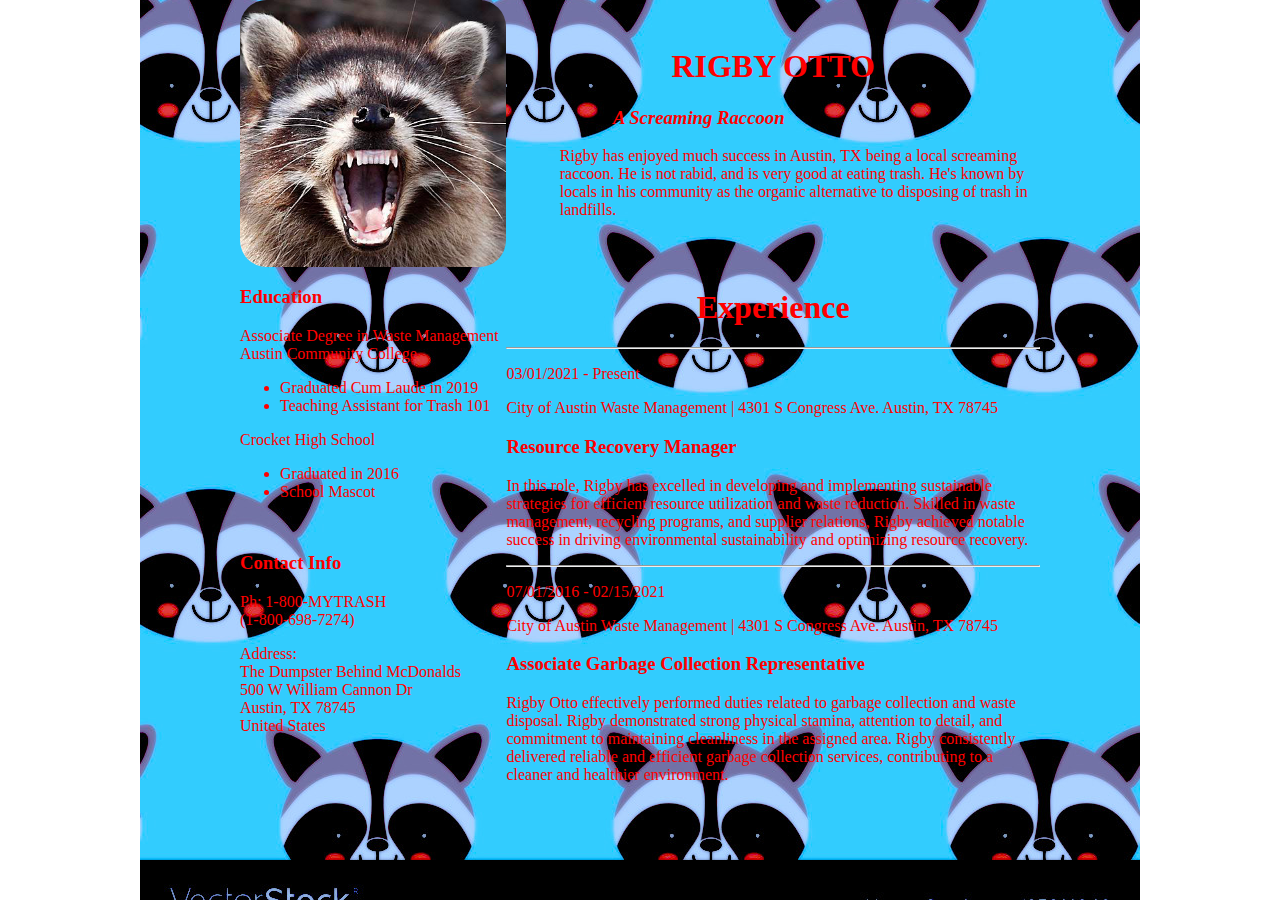
==== resume.html @ 11c06ba8 "updates" ====
<!DOCTYPE html>
<html lang="en">
  <head>
    <meta charset="UTF-8" />
    <meta http-equiv="X-UA-Compatible" content="IE=edge" />
    <meta name="viewport" content="width=device-width, initial-scale=1.0" />
    <link rel="stylesheet" href="resume-style.css" type="text/css" />
    <link
      href="[data-uri]"
      rel="icon"
      type="image/x-icon"
    />
    <title>Document</title>
  </head>
  <body>
    <div class="item-1">
      <img src="raccs1.jpeg" alt="raccoon picture"></a>
    </div>
    <div class="item-2">
      <h1>RIGBY OTTO</h1>
      <h3>A Screaming Raccoon</h3>
      <p>Rigby has enjoyed much success in Austin, TX being a local screaming raccoon. He is not rabid, and is very good at eating trash. He's known by locals in his community as the organic alternative to disposing of trash in landfills.</p>
    </div>
    <div class="item3">
      <h3>Education</h3>
      <p>Associate Degree in Waste Management
        <br>
        Austin Community College
      </p>
      <p></p>
      <ul>
        <li>Graduated Cum Laude in 2019</li>
        <li>Teaching Assistant for Trash 101</li>
      </ul>
      <p>Crocket High School
      </p>
      <p></p>
      <ul>
        <li>Graduated in 2016</li>
        <li>School Mascot</li>
      </ul>
    </div>
    <div class="item-4">
      <h3>Contact Info</h3>
      <p>Ph: 1-800-MYTRASH
        <br>
        (1-800-698-7274)
      </p>
      <p>Address:
        <br>
        The Dumpster Behind McDonalds
        <br>
        500 W William Cannon Dr
        <br>
        Austin, TX 78745
        <br>
        United States
      </p>
    </div>
    <div class="item-5">
      <h1>Experience</h1>
      <hr>
      <div class="resume-item-1">
        <p>03/01/2021 - Present</p>
        <p>City of Austin Waste Management | 4301 S Congress Ave. Austin, TX 78745</p>
        <h3>Resource Recovery Manager</h3>
        <p>In this role, Rigby has excelled in developing and implementing sustainable strategies for efficient resource utilization and waste reduction. Skilled in waste management, recycling programs, and supplier relations, Rigby achieved notable success in driving environmental sustainability and optimizing resource recovery.
        </p>
      </div>
      <hr>
      <div class="resume-item-2">
        <p>07/01/2016 - 02/15/2021</p>
        <p>City of Austin Waste Management | 4301 S Congress Ave. Austin, TX 78745</p>
        <h3>Associate Garbage Collection Representative</h3>
        <p>Rigby Otto effectively performed duties related to garbage collection and waste disposal. Rigby demonstrated strong physical stamina, attention to detail, and commitment to maintaining cleanliness in the assigned area. Rigby consistently delivered reliable and efficient garbage collection services, contributing to a cleaner and healthier environment.
        </p>
      </div>
    </div>
  </body>
</html>
---- resume-style.css ----
body {
  display: grid;
  width: 600pt;
  height: 600pt;
  grid-template-columns: 33.3% 33.3% 33.4%;
  grid-template-rows: 33.4% 33.3% 33.3%;
  margin: 0 auto;
  background-image: url("racc-try-2.jpeg");
  /* background-size: cover; */
  background-repeat: no-repeat;
  background-position: center center;
  color: red;
}

.item-1 {
  grid-column: 1/2;
  grid-row: 1/2;
  /* text-align: center; */
  /* display: block; */

  /* height: 100px;
  width: 100px; */
  /* overflow: hidden; */
}

.item-1 > img {
  width: 100%;
  height: 100%;
  object-fit: cover;
  border-radius: 10%;
}

.item-2 {
  grid-column: 2/4;
  grid-row: 1/2;
  /* text-align: center; */
  /* display: inline-block; */

  /* height: 100px;
    width: 100px; */
  /* margin: none; */
  /* justify-content: center; */
  /* display: flex; */
  align-items: center;
  padding-top: 5%;
}

.item-2 > h1 {
  text-align: center;
}

.item-2 > h3 {
  /* text-align: left; */
  margin-left: 20%;
  font-style: italic;
}

.item-2 > p {
  margin-left: 10%;
  text-align: left;
}

.item-3 {
  grid-column: 1/2;
  grid-row: 2/3;
  /* text-align: center; */
  /* display: flex;
  justify-content: center; */
}

.item-4 {
  grid-column: 1/2;
  grid-row: 3/4;
}

.item-5 {
  grid-column: 2/4;
  grid-row: 2/4;
}

.item-5 > h1 {
  text-align: center;
  /* font-size: 2rem; */
  display: flex;
  flex-direction: column;
  justify-content: center;
  align-items: center;
}
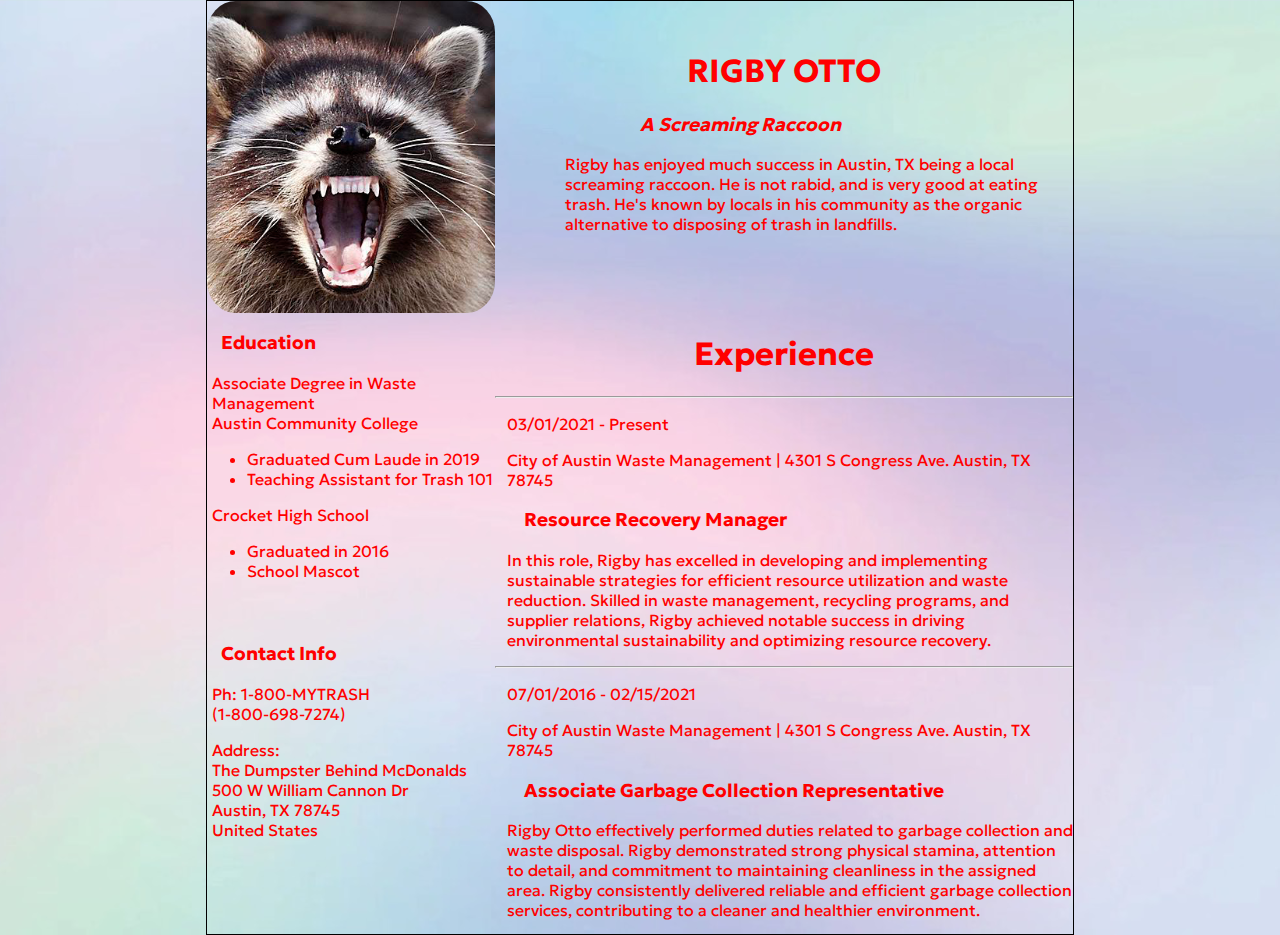
==== commit 3962d5c1: "updates" ====
--- a/resume.html
+++ b/resume.html
@@ -10,7 +10,10 @@
       rel="icon"
       type="image/x-icon"
     />
-    <title>Document</title>
+    <link rel="preconnect" href="https://fonts.googleapis.com">
+<link rel="preconnect" href="https://fonts.gstatic.com" crossorigin>
+<link href="https://fonts.googleapis.com/css2?family=Geologica:wght@100&display=swap" rel="stylesheet">
+    <title>Racc Resume</title>
   </head>
   <body>
     <div class="item-1">
--- a/resume-style.css
+++ b/resume-style.css
@@ -1,26 +1,22 @@
 body {
   display: grid;
-  width: 600pt;
-  height: 600pt;
+  width: 650pt;
+  height: 700pt;
   grid-template-columns: 33.3% 33.3% 33.4%;
   grid-template-rows: 33.4% 33.3% 33.3%;
   margin: 0 auto;
-  background-image: url("racc-try-2.jpeg");
-  /* background-size: cover; */
-  background-repeat: no-repeat;
+  background-image: url("background_vibe.jpeg");
+  background-size: cover;
   background-position: center center;
   color: red;
+  border: 1px solid black;
+  /* overflow: hidden; */
+  font-family: "Geologica", sans-serif;
 }
 
 .item-1 {
   grid-column: 1/2;
   grid-row: 1/2;
-  /* text-align: center; */
-  /* display: block; */
-
-  /* height: 100px;
-  width: 100px; */
-  /* overflow: hidden; */
 }
 
 .item-1 > img {
@@ -33,14 +29,6 @@
 .item-2 {
   grid-column: 2/4;
   grid-row: 1/2;
-  /* text-align: center; */
-  /* display: inline-block; */
-
-  /* height: 100px;
-    width: 100px; */
-  /* margin: none; */
-  /* justify-content: center; */
-  /* display: flex; */
   align-items: center;
   padding-top: 5%;
 }
@@ -50,7 +38,6 @@
 }
 
 .item-2 > h3 {
-  /* text-align: left; */
   margin-left: 20%;
   font-style: italic;
 }
@@ -63,9 +50,18 @@
 .item-3 {
   grid-column: 1/2;
   grid-row: 2/3;
-  /* text-align: center; */
-  /* display: flex;
-  justify-content: center; */
+}
+
+.item-3 > h3 {
+  text-align: center;
+  color: blue;
+}
+div > h3 {
+  padding-left: 5%;
+}
+
+p {
+  padding-left: 2%;
 }
 
 .item-4 {
@@ -80,7 +76,6 @@
 
 .item-5 > h1 {
   text-align: center;
-  /* font-size: 2rem; */
   display: flex;
   flex-direction: column;
   justify-content: center;
